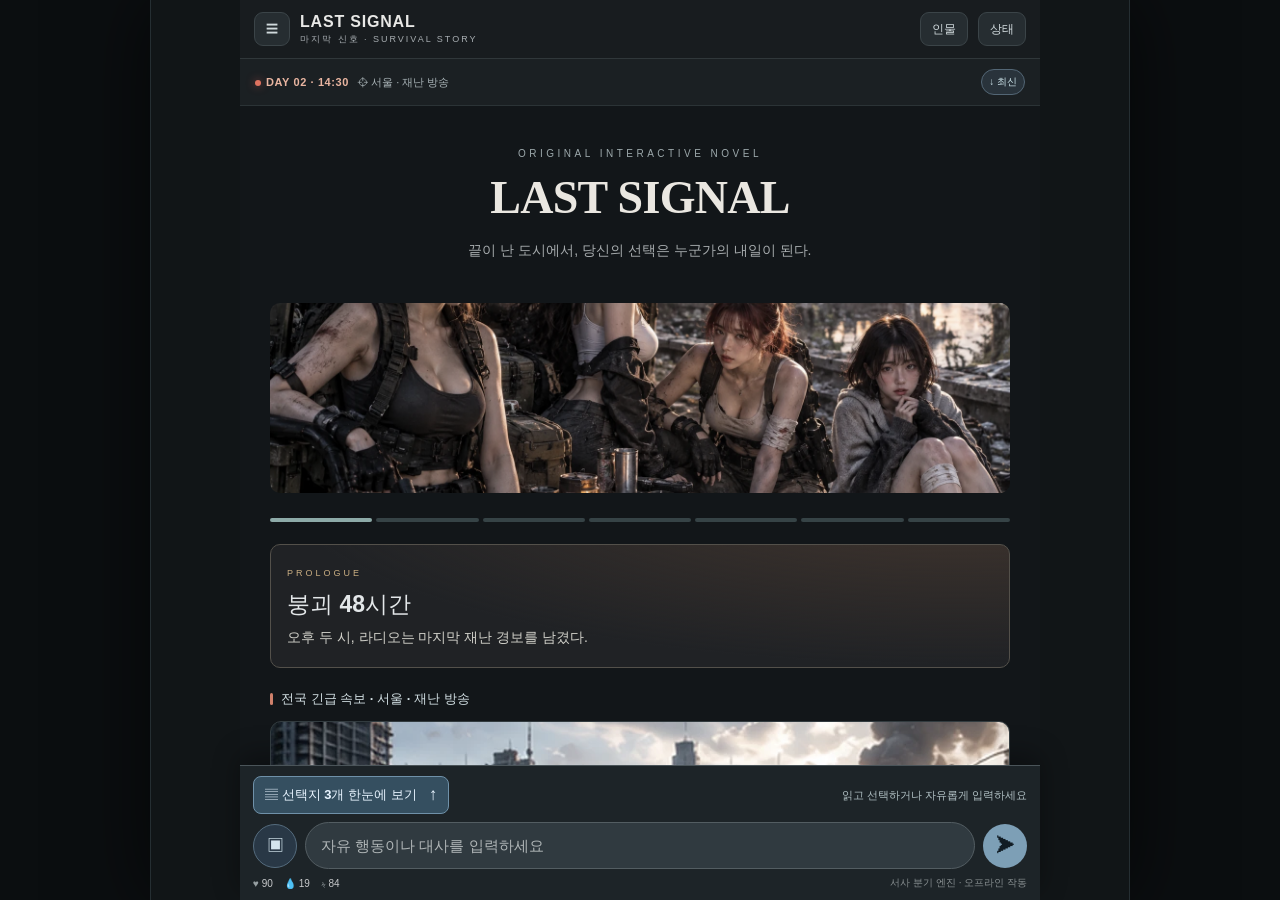
==== index.html @ fb5773b8 "Publish LAST SIGNAL V3 mobile story game" ====
<!doctype html>
<html lang="ko">
<head>
  <meta charset="utf-8">
  <meta name="viewport" content="width=device-width,initial-scale=1,viewport-fit=cover">
  <meta name="theme-color" content="#141719">
  <meta name="description" content="LAST SIGNAL - 오프라인 아포칼립스 생존 비주얼 노벨, 다섯 챕터와 분기 엔딩">
  <title>LAST SIGNAL · 마지막 신호</title>
  <style>
:root{font-family:-apple-system,BlinkMacSystemFont,'Segoe UI','Apple SD Gothic Neo','Malgun Gothic',sans-serif;background:#0b0e10;color:#e3e7e9;font-synthesis:none;color-scheme:dark;--line:#30373a;--low:#9ca6a9;--red:#e97665;--blue:#93b2c8;--gold:#c9ae82}*{box-sizing:border-box}html,body{margin:0;min-width:320px}body{min-height:100dvh}button,input,textarea{font:inherit}button{cursor:pointer}button:disabled{opacity:.38;cursor:default}button:focus-visible,input:focus-visible,textarea:focus-visible{outline:2px solid #b5d0db;outline-offset:2px}#app{max-width:980px;margin:auto;min-height:100dvh;background:#111517;border-inline:1px solid #252e32;box-shadow:0 0 75px #0009}.shell{display:flex;flex-direction:column;height:100dvh;height:100svh}.header{height:59px;flex-shrink:0;display:flex;align-items:center;gap:10px;padding:0 14px;border-bottom:1px solid var(--line);background:#181c1f;z-index:2}.mark{font:800 16px/1.1 Arial,sans-serif;letter-spacing:.8px;color:#e8e8e6}.mark small{display:block;color:#a7adb1;font-size:9px;letter-spacing:2px;font-weight:500;margin-top:4px}.header button,.plain{border:1px solid #3b4448;background:#262d31;border-radius:9px;color:#d0d9dc;padding:10px 11px;line-height:1}.top-spacer{flex:1}.header .smallbtn{font-size:12px}.topdate{border-bottom:1px solid #2b3336;padding:10px 15px;background:#1b2023;color:#a8b2b6;display:flex;align-items:center;justify-content:space-between;gap:8px;font-size:11px;flex-shrink:0}.datefirst{color:#e9b5a1;font-weight:700;letter-spacing:.6px}.topdate .location{white-space:nowrap;overflow:hidden;text-overflow:ellipsis}.tiny-dot{display:inline-block;width:6px;height:6px;border-radius:50%;background:#df725f;box-shadow:0 0 9px #ff635c80;margin-right:5px}.story-scroll{overflow-y:auto;overflow-x:hidden;flex:1;overscroll-behavior:contain;padding:22px clamp(12px,4vw,32px) 35px;scrollbar-color:#343d40 transparent;scrollbar-width:thin}.startcover{text-align:center;padding:15px 0 26px}.startcover .subtitle{font-size:10px;letter-spacing:3.5px;color:#9da9ac}.startcover h1{font-size:clamp(29px,6vw,46px);margin:10px 0 9px;font-family:Georgia,serif;letter-spacing:-.7px;color:#eae7e1}.startcover p{font-size:12px;color:#a6abad;line-height:1.8}.introimage{height:190px;object-fit:cover;object-position:center;border-radius:10px;width:100%;display:block;filter:saturate(.78);margin:0 0 25px}.chapter-card{margin:22px 0 21px;padding:17px 16px;border:1px solid #53504a;background:radial-gradient(ellipse at 93% -50%,#44372f 0,transparent 70%),#202225;border-radius:10px}.chapter-card small{font-size:9px;letter-spacing:3px;color:var(--gold)}.chapter-card h2{font-size:23px;margin:9px 0 5px;font-weight:700}.chapter-card p{color:#9ea5a5;font-size:12px;line-height:1.7;margin:0}.story-article{margin:0 0 24px}.sceneheading{font-size:11px;color:#a8b7bd;margin-bottom:10px;display:flex;align-items:center;gap:8px;font-weight:650}.sceneheading:before{content:'';height:12px;width:3px;background:#cf806b;border-radius:4px}.sceneimage{width:100%;height:clamp(155px,31vw,280px);object-fit:cover;object-position:center;background:#293236;display:block;border-radius:11px;border:1px solid #303b40;filter:saturate(.8)}.sceneimage.tall{object-position:center 20%}.charframe{display:grid;grid-template-columns:minmax(0,1fr) 31%;gap:11px;align-items:stretch}.charframe .sceneimage{height:clamp(180px,33vw,295px)}.charportrait{width:100%;height:clamp(180px,33vw,295px);object-fit:cover;object-position:center 24%;border-radius:10px;border:1px solid #414a4a}.narration{font-size:13px;line-height:2.08;white-space:pre-line;letter-spacing:.05px;color:#cbd0d1;margin:12px 1px 0;overflow-wrap:anywhere}.dialogue{margin-top:12px;border-left:2px solid #7a91a0;background:#22282c;border-radius:3px 10px 10px 3px;padding:13px 16px}.dialogue .speaker{font-size:11px;font-weight:700;color:#afc9d8}.dialogue p{font-size:13px;color:#e0e9ee;line-height:1.85;white-space:pre-line;margin:9px 0 0}.actionlog{text-align:right;margin:13px 0 24px}.actionlog label{display:block;font-size:10px;color:#8fa5b9;margin-bottom:7px}.actionlog span{display:inline-block;max-width:86%;font-size:12px;line-height:1.9;text-align:left;background:#2d3946;border:1px solid #465a6c;color:#d4e4f1;padding:11px 13px;border-radius:13px 13px 3px 13px;overflow-wrap:anywhere}.currentmark{display:flex;align-items:center;gap:10px;margin:24px 0;color:#a2a5a1;font-size:11px;letter-spacing:1px}.currentmark:before,.currentmark:after{content:'';height:1px;flex:1;background:#3b4141}.choicepanel{background:linear-gradient(145deg,#23282b,#1c2124);border-top:1px solid #394248;padding:10px 12px calc(10px + env(safe-area-inset-bottom));flex-shrink:0}.choicehead{font-size:11px;display:flex;align-items:center;justify-content:space-between;color:#afb9bd;margin:1px 1px 9px}.choicehead button{background:none;border:0;color:#99aebb;font-size:11px}.choices{display:grid;grid-template-columns:1fr;gap:6px;max-height:158px;overflow:auto;scrollbar-width:thin}.choice{display:flex;align-items:center;gap:9px;text-align:left;width:100%;border-radius:8px;padding:10px 12px;border:1px solid #3c4a53;background:#283138;color:#e3e8ed;font-size:12px;line-height:1.5}.choice:hover,.choice:active{border-color:#9bafba;background:#303f48}.choice small{border-radius:4px;background:#41535f;min-width:19px;height:19px;display:grid;place-items:center;font-size:10px;color:#e4eff5}.choice.locked{color:#8e9599;border-color:#303638;background:#202629}.choice .lock{font-size:10px;color:#d7a48e;margin-left:auto}.compose{display:flex;align-items:center;gap:8px;margin-top:9px}.compose textarea{flex:1;min-width:0;resize:none;background:#34393d;color:#f1f2f3;border:1px solid #535d62;border-radius:24px;padding:12px 15px;min-height:43px;max-height:90px;font-size:12px;line-height:1.5}.compose textarea::placeholder{color:#afb5b6}.compose button{flex-shrink:0;border:0;background:#7d9fb6;color:#111c24;width:44px;height:44px;border-radius:50%;font-size:19px;font-weight:bold}.compose .bag{background:#293846;color:#d4e5ee;border:1px solid #556c7e;font-size:17px}.composefoot{display:flex;align-items:center;justify-content:space-between;gap:5px;margin-top:9px;color:#969fa2;font-size:10px}.meters{display:flex;align-items:center;gap:11px}.meters b{font-weight:500;color:#c7c9cb}.explain{color:#888f91}.banner{background:#2d342b;border:1px solid #565943;border-radius:8px;color:#d6d4b2;padding:11px 13px;font-size:11px;line-height:1.7;margin:14px 0}.ending{margin:12px auto 23px;border:1px solid #75634d;border-radius:11px;background:#29251f;padding:20px;text-align:center}.ending h2{color:#ebd8ae;font-size:24px}.ending p{font-size:12px;color:#c3beb4;line-height:1.9}.ending button{border:1px solid #827362;color:#f0dec5;background:#534433;padding:11px 15px;border-radius:8px}.modal-root{position:fixed;inset:0;background:#000b;z-index:20;display:grid;place-items:center;padding:13px}.modal{max-width:600px;width:100%;max-height:90dvh;overflow:auto;background:#1d2326;color:#e5e7e6;border:1px solid #506067;border-radius:15px;padding:20px;box-shadow:0 20px 80px #000b}.modalhead{display:flex;justify-content:space-between;align-items:center;margin-bottom:18px}.modalhead b{font-size:18px}.modalhead button{background:#323b3e;border:0;color:#d9e3e5;border-radius:8px;padding:8px 11px}.statgrid{display:grid;grid-template-columns:1fr 1fr;gap:12px 18px}.stat{display:flex;align-items:center;gap:9px;font-size:12px;color:#b7c2c6}.stat span{width:57px;flex-shrink:0}.stat-track{background:#3a4345;height:7px;flex:1;border-radius:8px;overflow:hidden}.stat-track div{height:100%;background:#86afa2;border-radius:8px}.stat-track div.danger{background:#cc7969}.stat b{width:24px;text-align:right;color:#dde7e9}.modal h3{font-size:12px;color:#d3baa1;margin:24px 0 10px}.items{display:flex;flex-wrap:wrap;gap:7px}.items span{padding:7px 9px;border:1px solid #4d5a5b;background:#30383a;border-radius:6px;font-size:11px}.items b{color:#b8d3bb}.characters{display:grid;grid-template-columns:repeat(2,1fr);gap:10px}.personcard{background:#292f32;border:1px solid #465054;border-radius:10px;overflow:hidden}.personcard img{width:100%;height:195px;object-fit:cover;object-position:center 20%;display:block}.personcard .personbody{padding:12px}.personcard b{font-size:13px}.personcard small{display:block;color:#afc2c6;font-size:10px;line-height:1.7}.personcard p{font-size:11px;color:#b6bec0;line-height:1.7}.journal{display:grid;gap:8px}.journal div{font-size:12px;color:#aab8b8;border-left:2px solid #647b7b;padding:7px 10px;background:#293134;line-height:1.6}.menubtn{width:100%;display:flex;align-items:center;gap:8px;background:#303b40;color:#e7edef;border:1px solid #56686b;border-radius:8px;padding:11px 12px;margin:9px 0;font-size:12px;text-align:left}.menubtn.red{background:#49302c;border-color:#714b45;color:#eeb7a5}.smallcopy{font-size:11px;color:#a5b0b1;line-height:1.8}.notice{font-size:11px;color:#cbaf8c;padding:10px;border-radius:6px;background:#38332c;border:1px solid #625342}.progress{display:flex;gap:4px;margin:12px 0 22px}.progress span{height:4px;flex:1;background:#364346;border-radius:4px}.progress span.done{background:#8daaa8}.toast{position:fixed;bottom:145px;left:50%;transform:translateX(-50%);z-index:24;color:#e7ede9;background:#3e4948;border:1px solid #7c9d9a;border-radius:8px;padding:11px 14px;font-size:12px;box-shadow:0 8px 30px #000a;max-width:90%;text-align:center}.hidden{display:none!important}@media(min-width:680px){.shell{max-width:800px;margin:auto}.sceneimage{height:270px}.charframe .sceneimage,.charportrait{height:300px}.story-scroll{padding-left:30px;padding-right:30px}.choices{grid-template-columns:repeat(3,1fr);max-height:none}.choice{min-height:50px}.modal{padding:25px}}@media(max-width:420px){.header .smallbtn{padding:8px;font-size:11px}.header{padding:0 9px;gap:6px}.mark{font-size:14px}.mark small{font-size:8px}.statgrid{grid-template-columns:1fr}.personcard img{height:150px}.chapter-card h2{font-size:20px}.narration,.dialogue p{font-size:12px}}@media(prefers-reduced-motion:no-preference){button{transition:border-color .13s,background .13s}.toast{animation:toastIn .15s ease}@keyframes toastIn{from{opacity:0;transform:translate(-50%,15px)}to{opacity:1;transform:translate(-50%,0)}}}

/* Scene navigation: fixed media boxes prevent lazy images from shifting scroll positions. */
.topdate .location{flex:1;min-width:0;overflow:hidden;text-overflow:ellipsis;white-space:nowrap;}
.latestbtn{flex:0 0 auto;border:1px solid #536675;border-radius:13px;background:#29333b;color:#d1e8ee;font-size:10px;padding:5px 7px;white-space:nowrap;}
.story-scroll{scroll-padding-top:12px;overflow-anchor:none;}
.story-article{scroll-margin-top:13px;}
.sceneimage,.charportrait{aspect-ratio:16/9;content-visibility:auto;}
@media(max-width:440px){.topdate{gap:5px}.latestbtn{font-size:9px;padding:4px 6px;}}

/* Readable story / fully visible choices (v3) */
.story-scroll{padding-bottom:26px;scroll-padding-top:16px;background:#121619}
.story-article{margin-bottom:29px}
.narration{font-size:16px!important;line-height:1.88;letter-spacing:-.025em;font-weight:450;color:#f0f1ef;margin:17px 2px 0;word-break:keep-all;overflow-wrap:anywhere}
.dialogue{padding:17px 18px;border-left:3px solid #9cbdca;background:#232c32;margin-top:16px}
.dialogue .speaker{font-size:13px;letter-spacing:.2px;color:#d1e3ed}
.dialogue p{font-size:16px!important;line-height:1.87;color:#f3f6f6;word-break:keep-all;overflow-wrap:anywhere}
.sceneheading{font-size:13px;line-height:1.6;color:#d3e0e4;margin-bottom:12px}
.actionlog{margin:22px 0 26px}
.actionlog label{font-size:12px;color:#b4cde0}
.actionlog span{font-size:15px;line-height:1.75;padding:13px 16px;background:#304352;color:#f0f7ff;max-width:92%;word-break:keep-all}
.chapter-card p{font-size:14px;line-height:1.8;color:#d0d0c9}
.startcover p{font-size:14px;line-height:1.75}
.currentmark{font-size:12px;color:#afbbb7;margin:22px 0 14px}
.story-choices{background:#20272d;border:1px solid #485c66;border-radius:14px;padding:16px 14px 17px;margin:18px 0 6px;box-shadow:0 7px 24px #0003;scroll-margin-top:15px}
.story-choices .choicehead{margin:0 2px 14px;color:#dfe8e9;font-size:15px;font-weight:700;gap:9px}
.story-choices .choicehead strong{display:inline-block;font-size:11px;color:#aec6d2;background:#344753;padding:3px 7px;border-radius:20px;vertical-align:middle;margin-left:5px}
.story-choices .choicehead button{white-space:nowrap;font-size:12px;color:#bacfd9;padding:6px 8px;border:1px solid #566872;border-radius:7px;background:#29383f}
.story-choices .choices{display:grid;grid-template-columns:1fr;gap:10px;max-height:none!important;overflow:visible!important}
.story-choices .choice{align-items:center;min-height:58px;padding:14px 12px;border-radius:10px;gap:12px;border-color:#5a7180;background:#30404b;color:#f5f8fa;font-weight:600;font-size:15px;line-height:1.65;white-space:normal;word-break:keep-all;overflow-wrap:anywhere;text-align:left}
.story-choices .choice:active{background:#3e5564}
.story-choices .choice small{min-width:28px;width:28px;height:28px;border-radius:8px;background:#566f80;font-size:12px}
.story-choices .choice-text{flex:1;min-width:0}
.story-choices .choice-arrow{font-size:23px;font-weight:400;color:#c2d5df;line-height:1}
.story-choices .choice.locked{opacity:.67}
.story-choices .choice .lock{display:block;font-size:12px;font-style:normal;color:#f0c6a9;margin:3px 0 0;white-space:normal}
.story-choices .ending{margin:0}
.story-end-space{height:18px}
.choicepanel{padding:10px 13px calc(10px + env(safe-area-inset-bottom));border-top:1px solid #4a5459;background:#1d2428;box-shadow:0 -10px 26px #0005}
.choice-shortcut{display:flex;align-items:center;justify-content:space-between;gap:8px;margin-bottom:8px}
.choice-jump{display:flex;align-items:center;gap:8px;background:#354f60;color:#e8f4ff;border:1px solid #6f91a9;border-radius:8px;padding:8px 11px;font-size:13px;font-weight:700;white-space:nowrap}
.choice-jump span{font-size:17px;margin-left:4px}
.choice-footnote{font-size:11px;color:#b1c0c4;text-align:right;line-height:1.35}
.compose{margin-top:0}
.compose textarea{font-size:15px;line-height:1.4;min-height:44px;max-height:100px;color:#f8f8f8;background:#303a40}
.composefoot{margin-top:7px}
#app.reading-large .narration,#app.reading-large .dialogue p{font-size:19px!important;line-height:1.95}
#app.reading-large .story-choices .choice{font-size:17px}
@media(max-width:420px){
 .narration,.dialogue p{font-size:16px!important}
 .story-scroll{padding:15px 16px 20px}
 .sceneimage{height:clamp(180px,49vw,235px)}
 .charframe .sceneimage,.charportrait{height:215px}
 .choice-shortcut{margin-bottom:7px}
 .choice-jump{font-size:12px;padding:8px 10px}
 .choice-footnote{font-size:10px}
 .story-choices{padding:14px 11px 15px;margin-bottom:8px}
 .story-choices .choice{font-size:15px;line-height:1.6;padding:13px 11px}
 .choicepanel{padding:8px 11px calc(8px + env(safe-area-inset-bottom))}
}
@media(max-width:359px){.choice-footnote{display:none}.choice-shortcut{justify-content:center}.compose textarea{font-size:14px}}

.story-end-space{height:clamp(110px,20dvh,180px)}
.toast{top:104px;bottom:auto;pointer-events:none;line-height:1.5;background:#3a4a4b;border-color:#829da0;max-width:min(94%,430px)}

</style>
</head>
<body>
<div id="app"></div>
<script>
const ASSET_DATA={'campfire': '[data-uri]', 'first_encounter': '[data-uri]', 'garage': '[data-uri]', 'hallway': '[data-uri]', 'jiyu': '[data-uri]', 'jiyu_action': '[data-uri]', 'jiyu_encounter': '[data-uri]', 'military': '[data-uri]', 'nagyeong': '[data-uri]', 'nagyeong_action': '[data-uri]', 'news': '[data-uri]', 'night': '[data-uri]', 'portrait_a': '[data-uri]', 'portrait_b': '[data-uri]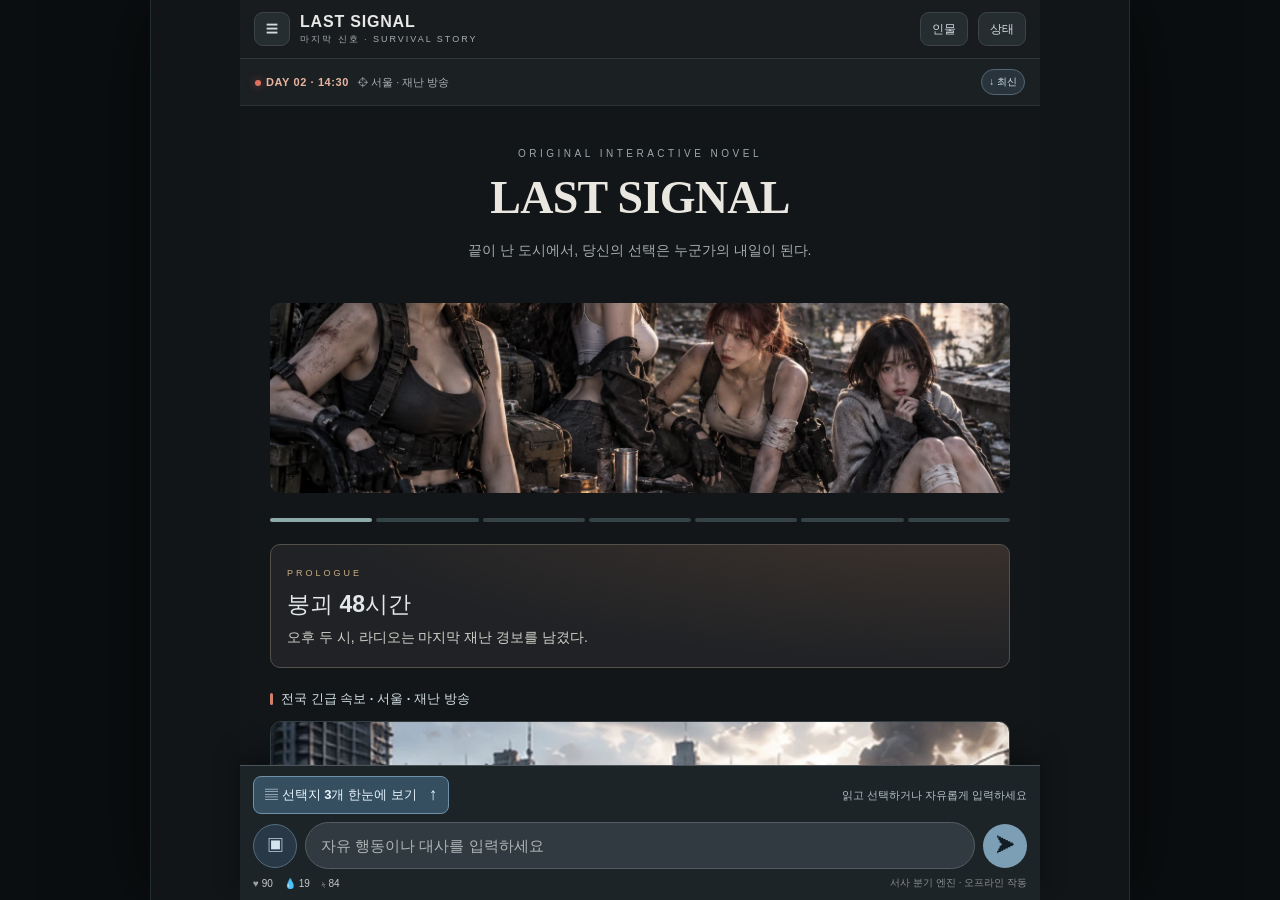
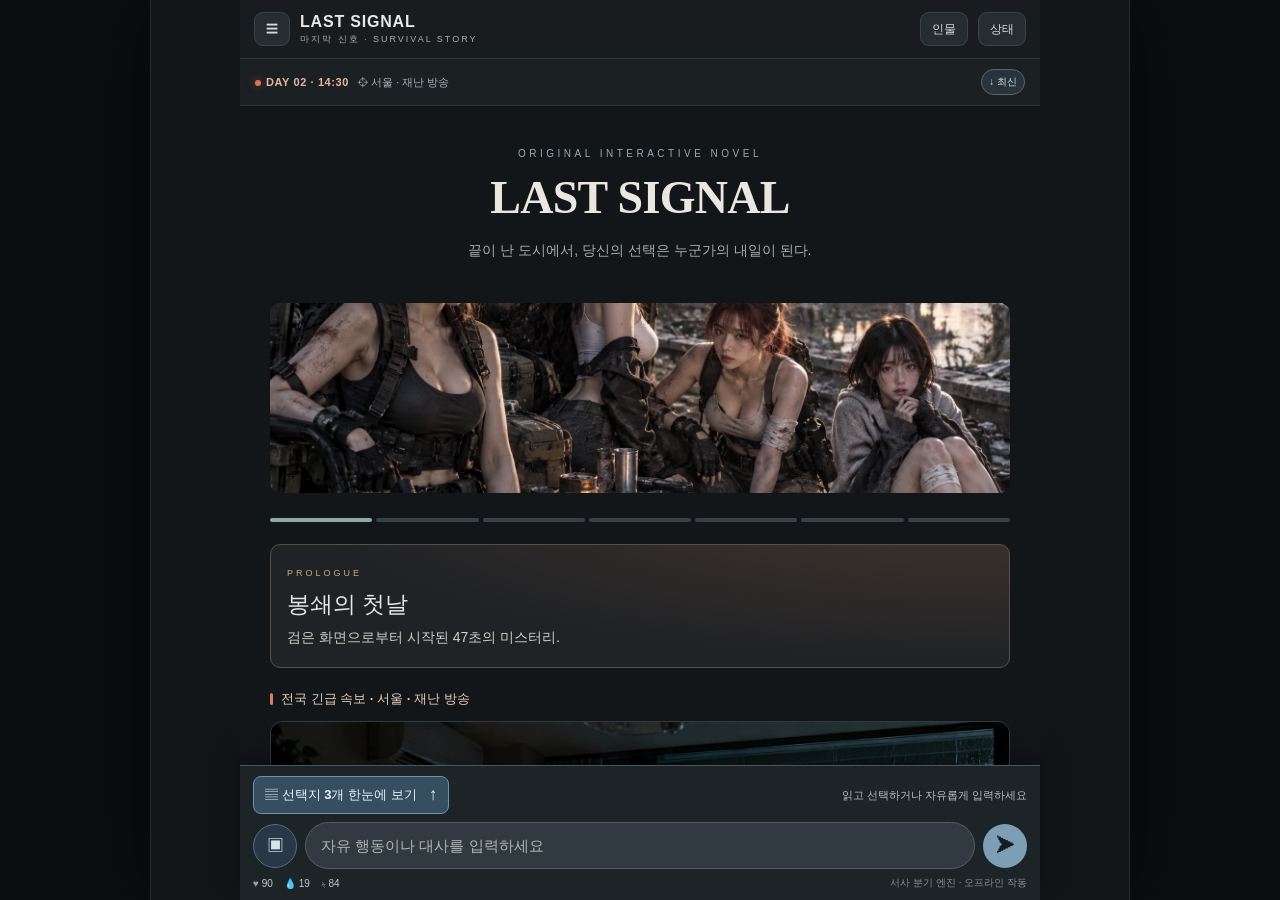
